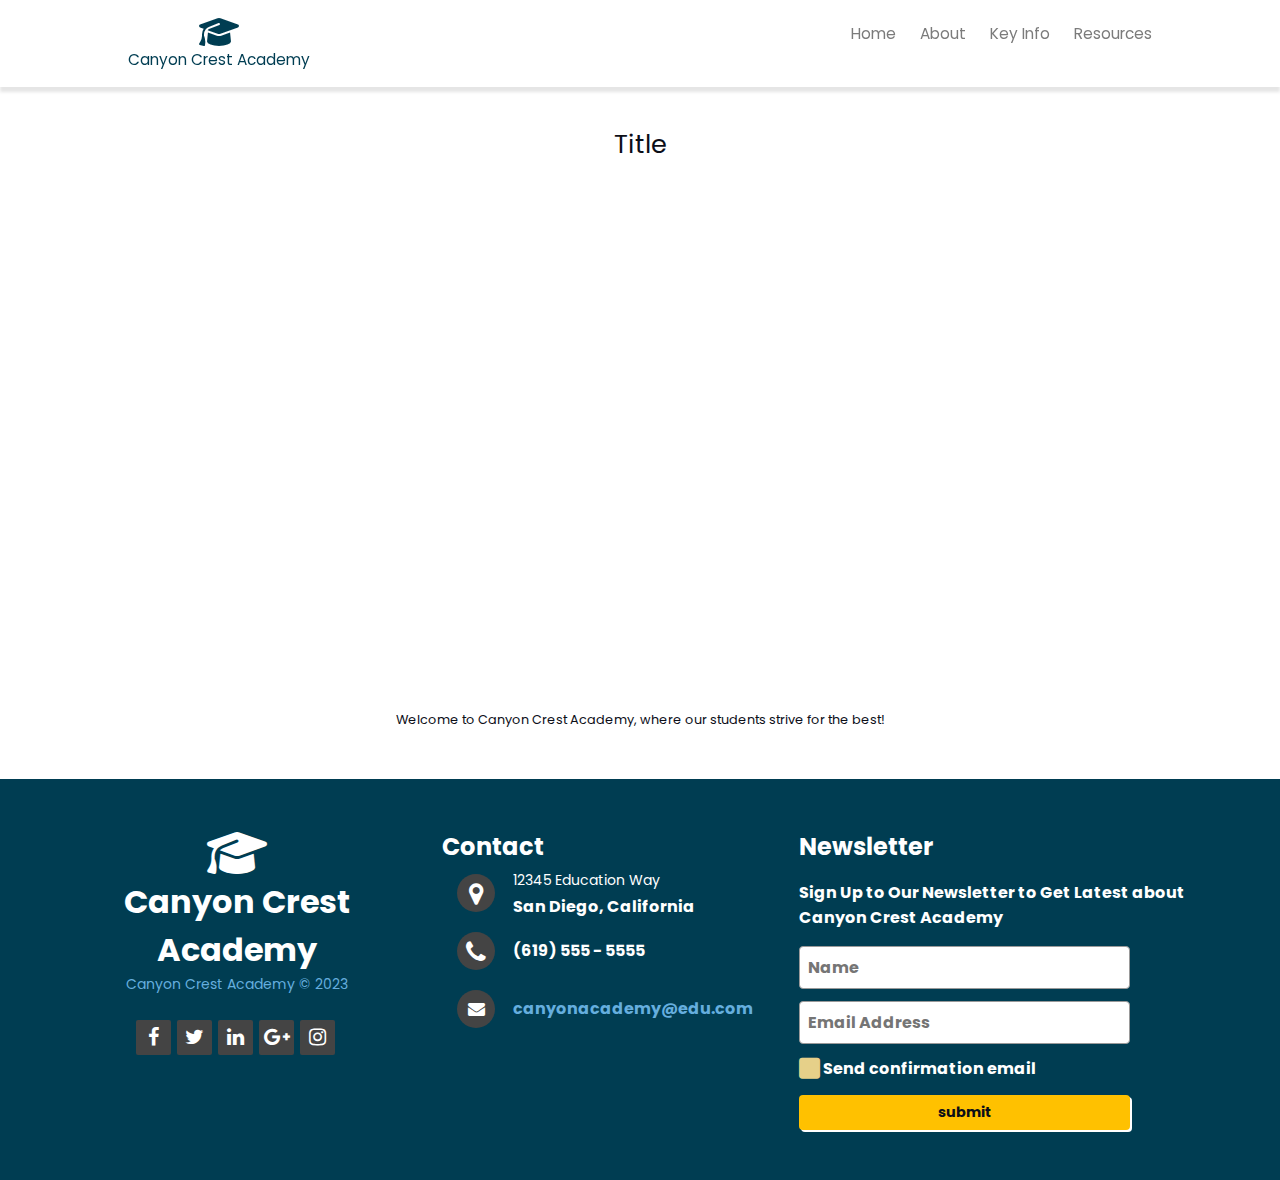
==== demo2/demo2-about.html @ 293b54a3 "Group-Four-For-Schools" ====
<!DOCTYPE html>
<html lang="en">
<head>
    <meta charset="UTF-8">
    <meta http-equiv="X-UA-Compatible" content="IE=edge">
    <meta name="viewport" content="width=device-width, initial-scale=1.0">
    <!-- Font Awesome -->
    <link rel="stylesheet" href="https://cdnjs.cloudflare.com/ajax/libs/font-awesome/6.3.0/css/all.min.css"> 
    <link href="//cdnjs.cloudflare.com/ajax/libs/font-awesome/4.7.0/css/font-awesome.min.css" rel="stylesheet">
    <title>Demo 2 - About</title>
    <!-- For Schools CSS files  -->
    <link rel="stylesheet" href="./css/for-schools-styling.css">
    <link rel="stylesheet" href="./css/for-schools.css">
    <!-- Custom CSS file -->
    <link rel="stylesheet" href="./css/demo2.css">
</head>
<body>
    <header class="header-for-schools text-center color-blue">
        <a href="demo2.html"> 
            <div>
                <i class="fa-solid fa-graduation-cap fs-3 color-blue"> </i>
                <p class="color-blue ff-poppins text-center">Canyon Crest Academy</p>
            </div>  
        </a>            

        <nav class="navigation-for-schools">
            <input type="checkbox" class="toggleMenu-for-schools">
            <div class="hamburger-for-schools"></div>

            <ul class="menu-for-schools ff-poppins">
                <li><a href="demo2.html">Home</a></li>
                <li><a href="demo2-about.html">About</a></li>
                <li><a href="#">Key Info</a></li>
                <li><a href="#">Resources</a></li>
            </ul>
        </nav>
    </header>  

    <main>
        <section class="for-schools-body-slideshow">
            <h1 class="for-schools-title-slideshow">Title</h1>
            <section class="for-schools-slideshow show">
                <img src="./images/mika-korhonen-mKi1rfSQwVY-unsplash.jpg" alt="img 01">
                <img src="./images/dom-fou-YRMWVcdyhmI-unsplash.jpg" alt="img 02">
                <img src="./images/nathan-dumlao-ewGMqs2tmJI-unsplash.jpg" alt="img 03">                                                       
            </section>
        </section>
 

        <section class="txt-container">
            <p class="text-center">Welcome to Canyon Crest Academy, where our students strive for the best!</p>
            
        </section>

    </main>

 
    
  
  
    <footer class="footer">
        <div class="footer-left col-md-4 col-sm-6 text-center">
            <div><i class="fa-solid fa-graduation-cap fs-1 color-white"> </i></div>
            
            <p class="color-white ff-poppins fs-3">Canyon Crest Academy</p>  
    
            <p class="name"> Canyon Crest Academy &copy; 2023</p>
            <div class="icons">
                <a href="#"><i class="fa fa-facebook"></i></a>
                <a href="#"><i class="fa fa-twitter"></i></a>
                <a href="#"><i class="fa fa-linkedin"></i></a>
                <a href="#"><i class="fa fa-google-plus"></i></a>
                <a href="#"><i class="fa fa-instagram"></i></a>
              </div>
        </div>
        <div class="footer-center col-md-4 col-sm-6">
            <h2 class="font-bold">Contact </h2>
          <div>
            <i class="fa fa-map-marker"></i>
            <p><span> 12345 Education Way</span> San Diego, California</p>
          </div>
          <div>
            <i class="fa fa-phone"></i>
            <p> (619) 555 - 5555</p>
          </div>
          <div>
            <i class="fa fa-envelope"></i>
            <p><a href="#">canyonacademy@edu.com</a></p>
          </div>
        </div>

        <div class="footer-right col-md-4 col-sm-6">
            <h2 class="font-bold">Newsletter</h2>
            <form action="" method="post" id="for-schools" class="for-schools-form">
            <p class="my-3 pr-5">Sign Up to Our Newsletter to Get Latest about Canyon Crest Academy</p>                        
            <!-- <label for="fullName">Name:</label> -->
            <input type="text" id="fullName" name="full_name" placeholder="Name" class="mb-2">
            <!-- <label for="email">Email:</label> -->
            <input type="email" id="email" name="email" placeholder="Email Address">
                                            
            <div class="checks mt-2">
                <input type="checkbox" id="copyEmail" name="copyEmail">
                <span></span>
                <label for="copyEmail">Send confirmation email </label>
            </div>                        
            <input type="submit" id="submit" value="submit" class="for-schools-btn-three bg-yellow color-dark">
            </form>
        </div>
    </footer>




</body>
</html>
---- demo2/css/for-schools-styling.css ----
@import url('https://fonts.googleapis.com/css2?family=Open+Sans:wght@300;400;500;600;700;800&family=Poppins:wght@100;200;300;400;500;600;700;800;900&family=Source+Sans+Pro:ital,wght@0,300;0,400;0,600;0,700;1,900&display=swap');

@import url('https://fonts.googleapis.com/css2?family=Ubuntu&display=swap');

/* --------------------------------- */
/* Custom Properties                 */
/* --------------------------------- */ 

:root {
  /* colors */ 
  --clr-white: 0 0% 100%;
  --clr-black: 0 0% 0%; 
  --clr-grey: 220 1.5% 39.4%;
  --clr-dark: 230 35% 7%;
  --clr-light: 231 77% 90%;
  --clr-gold: 46 65% 52%;
  --clr-pink: 340 100% 47%; 
  --clr-red: 0, 74%, 49%;
  --clr-orange: 23 95% 52%;
  --clr-yellow: 45.4 100% 50%;
  --clr-green: 150 52% 51%; 
  --clr-teal: 170.5 38.6% 55.3%;
  --clr-blue:  195.4, 100%, 16.1%;
  --clr-purple: 270 55% 70%;
  --clr-drk-purple: 283 96% 11%;
  --primary-clr: #b38add;

  /* font-weight */
  --fw-800: 800;
  --fw-700: 700;
  --fw-600: 600;
  --fw-500: 500;
  --fw-400: 400;
  --fw-300: 300;
  --fw-200: 200;
  --fw-100: 100;

  /* font-families */
  --ff-poppins: 'Poppins', sans-serif;
  --ff-source-sans-pro: 'Source Sans Pro', sans-serif;
    
  /* font-size upgrade*/
  --fs-01: clamp(3rem, 3.5vw, 4rem);
  --fs-02: clamp(2.5rem, 3vw, 3.5rem);
  --fs-03: clamp(2rem, 2.5vw, 3rem);
  --fs-04: clamp(1.5rem, 2vw, 2.5rem); 
  --fs-05: clamp(1rem, 1.5vw, 2rem); 
  --fs-06: clamp(.8rem, 1vw, 1.5rem);  
  
  /* spacing */
  --spacing-0: 0;
  --spacing-1: 0.5rem;
  --spacing-2: 0.75rem;
  --spacing-3: 1rem;
  --spacing-4: 1.25rem;
  --spacing-5: 1.5rem;

}


/* --------------------------------- */
/* Reset                             */
/* --------------------------------- */

/* Box sizing */
*, *::before, *::after                       {box-sizing: border-box; -webkit-box-sizing: border-box; -moz-box-sizing: border-box;}
/* Reset margins */
body, h1, h2, h3, h4, h5, p, figure, picture {margin: 0;}
/* Set up the body */
body                                         {font-family: var(--ff-poppins);font-size: var(--fs-06); color: hsl(var(--clr-dark));background-color: hsl(var(--clr-white)); overflow-x: hidden;}
/* makes images easier to work with */
img                                          {max-width: 100%; display: block;}
/* make form elements easier to work with */
input, button, textarea, select              {font: inherit;}

/*----- Accessibility ----- */
/* remove animations for people who've turned them off */
@media (prefers-reduced-motion: reduce)      {*, *::before, *::after { animation-duration: 0.01ms !important; animation-iteration-count: 1 !important;transition-duration: 0.01ms !important;scroll-behavior:auto !important; }}
/* Prevents the element that the class is attached to from being sent to the printer. */
@media print                                 {.noPrint { visibility: hidden; }}

/*----- Screen Reader Only ----- */
.sr-only {
  position: absolute;
  width: 1px;
  height: 1px;
  padding: 0;
  margin: -1px;
  overflow: hidden;
  clip: rect(0, 0, 0, 0);
  white-space: nowrap; /* added line */
  border: 0;
}


/* --------------------------------- */
/* Utility classes                   */
/* --------------------------------- */

/*----- General ----- */
.d-block                          {display: block;}
a                                 {text-decoration: none;}

/*----- Grid ----- */
.container  {
  margin: 0 auto;
  padding-left: .4rem;
  padding-right: .4rem;
  width: 100%;
}

[class^="show-"], [class*="show-"] {display: none !important;}

.row {display: -ms-flexbox;display: flex;-ms-flex-wrap: wrap;flex-wrap: wrap;margin-left: -.4rem;margin-right: -.4rem;}


[class~="col-"], .column {-ms-flex: 1;flex: 1;max-width: 100%;padding-left: .4rem;padding-right: .4rem;}
[class^="column"][class*=" col-"]    {-ms-flex: none;flex: none;}

.col-12               {width: 100%;}
.col-11               {width: 91.66666667%;}
.col-10               {width: 83.33333333%;}
.col-9                {width: 75%;}
.col-8                {width: 66.66666667%;}
.col-7                {width: 58.33333333%;}
.col-6                {width: 50%;}
.col-5                {width: 41.66666667%;}
.col-4                {width: 33.33333333%;}
.col-3                {width: 25%;}
.col-2                {width: 16.66666667%;}
.col-1                {width: 8.33333333%;}

.col-auto             {-ms-flex: 0 0 auto;flex: 0 0 auto;max-width: none;width: auto;}
.col-mx-auto          {margin-left: auto;margin-right: auto;}
.col-ml-auto          {margin-left: auto;}
.col-mr-auto          {margin-right: auto;}

@media (max-width: 1400px) {
  [class^="col-xl-"], [class*=" col-xl-"], 
  .col-xl-auto        {-ms-flex: none;flex: none;}
  .col-xl-12          {width: 100%;}
  .col-xl-11          {width: 91.66666667%;}
  .col-xl-10          {width: 83.33333333%;}
  .col-xl-9           {width: 75%;}
  .col-xl-8           {width: 66.66666667%;}
  .col-xl-7           {width: 58.33333333%;}
  .col-xl-6           {width: 50%;}
  .col-xl-5           {width: 41.66666667%;}
  .col-xl-4           {width: 33.33333333%;}
  .col-xl-3           {width: 25%;}
  .col-xl-2           {width: 16.66666667%;}
  .col-xl-1           {width: 8.33333333%;}
  .col-xl-auto        {width: auto;}
  .hide-xl            {display: none !important;}
  .show-xl            {display: block !important;}
}

@media (max-width: 1199px) {
  [class^="col-lg-"], [class*=" col-lg-"], 
  .col-lg-auto        {-ms-flex: none;flex: none;}
  .col-lg-12          {width: 100%;}
  .col-lg-11          {width: 91.66666667%;}
  .col-lg-10          {width: 83.33333333%;}
  .col-lg-9           {width: 75%;}
  .col-lg-8           {width: 66.66666667%;}
  .col-lg-7           {width: 58.33333333%;}
  .col-lg-6           {width: 50%;}
  .col-lg-5           {width: 41.66666667%;}
  .col-lg-4           {width: 33.33333333%;}
  .col-lg-3           {width: 25%;}
  .col-lg-2           {width: 16.66666667%;}
  .col-lg-1           {width: 8.33333333%;}
  .col-lg-auto        {width: auto;}
  .hide-lg            {display: none !important;}
  .show-lg            {display: block !important;}
}

@media (max-width: 991px) {
  [class^="col-md-"], [class*=" col-md-"], 
  .col-md-auto        {-ms-flex: none;flex: none;}
  .col-md-12          {width: 100%;}
  .col-md-11          {width: 91.66666667%;}
  .col-md-10          {width: 83.33333333%;}
  .col-md-9           {width: 75%;}
  .col-md-8           {width: 66.66666667%;}
  .col-md-7           {width: 58.33333333%;}
  .col-md-6           {width: 50%;}
  .col-md-5           {width: 41.66666667%;}
  .col-md-4           {width: 33.33333333%;}
  .col-md-3           {width: 25%;}
  .col-md-2           {width: 16.66666667%;}
  .col-md-1           {width: 8.33333333%;}
  .col-md-auto        {width: auto;}
  .hide-md            {display: none !important;}
  .show-md            {display: block !important;}
}

@media (max-width: 767px) {
  [class^="col-sm-"], [class*=" col-sm-"], 
  .col-sm-auto        {-ms-flex: none;flex: none;}
  .col-sm-12          {width: 100%;}
  .col-sm-11          {width: 91.66666667%;}
  .col-sm-10          {width: 83.33333333%;}
  .col-sm-9           {width: 75%;}
  .col-sm-8           {width: 66.66666667%;}
  .col-sm-7           {width: 58.33333333%;}
  .col-sm-6           {width: 50%;}
  .col-sm-5           {width: 41.66666667%;}
  .col-sm-4           {width: 33.33333333%;}
  .col-sm-3           {width: 25%;}
  .col-sm-2           {width: 16.66666667%;}
  .col-sm-1           {width: 8.33333333%;}
  .col-sm-auto        {width: auto;}
  .hide-sm            {display: none !important;}
  .show-sm            {display: block !important;}
}

@media (max-width: 575px) {
  [class^="col-xs-"], [class*="col-xs-"], 
  .col-xs-auto        {-ms-flex: none;flex: none;}
  .col-xs-12          {width: 100%;}
  .col-xs-11          {width: 91.66666667%;}
  .col-xs-10          {width: 83.33333333%;}
  .col-xs-9           {width: 75%;}
  .col-xs-8           {width: 66.66666667%;}
  .col-xs-7           {width: 58.33333333%;}
  .col-xs-6           {width: 50%;}
  .col-xs-5           {width: 41.66666667%;}
  .col-xs-4           {width: 33.33333333%;}
  .col-xs-3           {width: 25%;}
  .col-xs-2           {width: 16.66666667%;}
  .col-xs-1           {width: 8.33333333%; }
  .col-xs-auto        {width: auto;}
  .hide-xs            {display: none !important;}
  .show-xs            {display: block !important;}
}

/*----- Background Colors ----- */
.bg-dark              {background-color: hsl(var(--clr-dark));}
.bg-accent            {background-color: hsl(var(--clr-light));}
.bg-black             {background-color: hsl(var(--clr-black));}
.bg-white             {background-color: hsl(var(--clr-white));}
.bg-grey              {background-color: hsl(var(--clr-grey));}
.bg-gold              {background-color: hsl(var(--clr-gold));}
.bg-pink              {background-color: hsl(var(--clr-pink));}
.bg-red               {background-color: hsl(var(--clr-red));}
.bg-orange            {background-color: hsl(var(--clr-orange));}
.bg-yellow            {background-color: hsl(var(--clr-yellow));}
.bg-green             {background-color: hsl(var(--clr-green));}
.bg-teal              {background-color: hsl(var(--clr-teal));}
.bg-blue              {background-color: hsl(var(--clr-blue));}
.bg-purple            {background-color: hsl(var(--clr-purple));}

/*----- Colors ----- */
.color-dark           {color: hsl(var(--clr-dark));}
.color-accent         {color: hsl(var(--clr-light));}
.color-black          {color: hsl(var(--clr-black));}
.color-white          {color: hsl(var(--clr-white));}
.color-grey           {color: hsl(var(--clr-grey));} 
.color-gold           {color: hsl(var(--clr-gold));}
.color-pink           {color: hsl(var(--clr-pink));}
.color-red            {color: hsl(var(--clr-red));}
.color-orange         {color: hsl(var(--clr-orange));}
.color-yellow         {color: hsl(var(--clr-yellow));}     
.color-green          {color: hsl(var(--clr-green));}   
.color-teal           {color: hsl(var(--clr-teal));}
.color-blue           {color: hsl(var(--clr-blue));}
.color-purple         {color: hsl(var(--clr-purple));}

/*----- Typography ----- */
h1, h2, h3, h4, h5, h6 {margin: 0;  font-weight: 400;}

.ff-poppins           {font-family: var(--ff-poppins);}
.ff-source-sans-pro   {font-family: var(--ff-source-sans-pro);}

.letter-spacing-1     {letter-spacing: 4.75px;}
.letter-spacing-2     {letter-spacing: 2.7px;}
.letter-spacing-3     {letter-spacing: 2.35px;}

/*----- Text Helper Classes ----- */
.text-right           {text-align: right;}
.text-center          {text-align: center;}
.text-left            {text-align: left;}
.text-uppercase       {text-transform: uppercase;}
.text-lowercase       {text-transform: lowercase;}
.text-capitalize      {text-transform: capitalize;}
.text-justify         {text-align: justify;}
.text-center          {text-align: center;}
.text-left            {text-align: left;}
.text-right           {text-align: right;}

/*----- Font Weight ----- */
.fs-1                 {font-size: var(--fs-01);}
.fs-2                 {font-size: var(--fs-02);}
.fs-3                 {font-size: var(--fs-03);}
.fs-4                 {font-size: var(--fs-04);}
.fs-5                 {font-size: var(--fs-05);}
.fs-6                 {font-size: var(--fs-06);}

/*----- Font Weight ----- */
.font-thin            {font-weight: var(--fw-100);}
.font-lighter         {font-weight: var(--fw-200);}
.font-light           {font-weight: var(--fw-300);}
.font-normal          {font-weight: var(--fw-400);}
.font-medium          {font-weight: var(--fw-500);}
.font-semibold        {font-weight: var(--fw-600);}
.font-bold            {font-weight: var(--fw-700);}
.font-extrabold       {font-weight: var(--fw-800);}

/* Styling HTML elements */
.text-bold            {font-weight: bold;}
.text-emphasized      {font-style: italic;}
.text-underlined      {text-decoration: underline;}
.address              {letter-spacing: .5px;}

/*----- Blockquote ----- */
blockquote                    {border-left: .1rem solid #dadee4;margin-left: 0;padding: .4rem .8rem;}
blockquote p:last-child       {margin-bottom: 0;}

/*----- Lists ----- */
ul.unordered-list             {list-style: circle inside; }
ol.ordered-list               {list-style: decimal inside;}
ol, ul                        {padding-left: 0;margin-top: 0;}
ul ul, ul ol, ol ol, ol ul    {margin: 1.5rem 0 1.5rem 3rem;font-size: 85%;}
li                            {margin-bottom: .25rem; }


/*----- Tables ----- */
.table                                          {border-collapse: collapse;margin-top: 10px;}
th, td                                          {padding: 8px 10px; text-align: left;border-bottom: 1px solid #E1E1E1; }
th:first-child, td:first-child                  {padding-left: 0;}
th:last-child, td:last-child                    {padding-right: 0;}

/* striped table  */
.table tbody tr.active,
.table-striped tbody tr.active, 
.table.table-hover tbody tr:hover               {background: #eef0f3;}
.table-striped tbody tr:nth-of-type(odd)        {background: #f7f8f9;}

/* border table  */
.table.table-bordered thead tbody               {border-collapse: collapse;}
.table-bordered td, .table-bordered th          {border: 1px solid #ddd; padding:8px} 

/* responsive table  */
.table-container                                {display: block;overflow-x: auto;white-space: nowrap; }
.table.table-responsive                         {padding-bottom: .75rem;}
.table.table-responsive                         {padding-bottom: .75rem;white-space: nowrap;}

/*----- Buttons ----- */



/*----- Forms ----- */



/*----- Responsive Images ----- */
.responsive-img                          {width: 100%;height: auto;}

/*----- Helper Classes ----- */
.float-left           {float: left !important;; }
.float-right          {float: right !important; }
.clearfix             {overflow: auto;}
.clearfix::after       {content: "";clear:both;display:block;height:0;line-height:0;visibility:hidden;}
.full-width           {width: 100%;box-sizing: border-box; }

/* Margins 4px 5px 10px 15px 20px */
.m-0   {margin: var(--spacing-0) !important;}
.m-1   {margin: var(--spacing-1) !important;}
.m-2   {margin: var(--spacing-2) !important;}
.m-3   {margin: var(--spacing-3) !important;}
.m-4   {margin: var(--spacing-4) !important;}
.m-5   {margin: var(--spacing-5) !important;}

.mt-0  {margin-top: var(--spacing-0) !important;}
.mt-1  {margin-top: var(--spacing-1) !important;}
.mt-2  {margin-top: var(--spacing-2) !important;}
.mt-3  {margin-top: var(--spacing-3) !important;}
.mt-4  {margin-top: var(--spacing-4) !important;}
.mt-5  {margin-top: var(--spacing-5) !important;}

.mb-0  {margin-bottom: var(--spacing-0) !important;}
.mb-1  {margin-bottom: var(--spacing-1) !important;}
.mb-2  {margin-bottom: var(--spacing-2) !important;}
.mb-3  {margin-bottom: var(--spacing-3) !important;}
.mb-4  {margin-bottom: var(--spacing-4) !important;}
.mb-5  {margin-bottom: var(--spacing-5) !important;}

.ml-0  {margin-left: var(--spacing-0) !important;}
.ml-1  {margin-left: var(--spacing-1) !important;}
.ml-2  {margin-left: var(--spacing-2) !important;}
.ml-3  {margin-left: var(--spacing-3) !important;}
.ml-4  {margin-left: var(--spacing-4) !important;}
.ml-5  {margin-left: var(--spacing-5) !important;}

.mr-0  {margin-right: var(--spacing-0) !important;}
.mr-1  {margin-right: var(--spacing-1) !important;}
.mr-2  {margin-right: var(--spacing-2) !important;}
.mr-3  {margin-right: var(--spacing-3) !important;}
.mr-4  {margin-right: var(--spacing-4) !important;}
.mr-5  {margin-right: var(--spacing-5) !important;}

.mx-0  {margin-left: var(--spacing-0) !important;margin-right: var(--spacing-0) !important;}
.mx-1  {margin-left: var(--spacing-1) !important;margin-right: var(--spacing-1) !important;}
.mx-2  {margin-left: var(--spacing-2) !important;margin-right: var(--spacing-2) !important;}
.mx-3  {margin-left: var(--spacing-3) !important;margin-right: var(--spacing-3) !important;}
.mx-4  {margin-left: var(--spacing-4) !important;margin-right: var(--spacing-4) !important;}
.mx-5  {margin-left: var(--spacing-5) !important;margin-right: var(--spacing-5) !important;}

.my-0  {margin-bottom: var(--spacing-0) !important;margin-top: var(--spacing-0) !important;}
.my-1  {margin-bottom: var(--spacing-1) !important;margin-top: var(--spacing-1) !important;}
.my-2  {margin-bottom: var(--spacing-2) !important;margin-top: var(--spacing-2) !important;}
.my-3  {margin-bottom: var(--spacing-3) !important;margin-top: var(--spacing-3) !important;}
.my-4  {margin-bottom: var(--spacing-4) !important;margin-top: var(--spacing-4) !important;}
.my-5  {margin-bottom: var(--spacing-5) !important;margin-top: var(--spacing-5) !important;}

/* Padding 4px 5px 10px 15px 20px */
.p-0   {padding: var(--spacing-0) !important;}
.p-1   {padding: var(--spacing-1) !important;}
.p-2   {padding: var(--spacing-2) !important;}
.p-3   {padding: var(--spacing-3) !important;}
.p-4   {padding: var(--spacing-4) !important;}
.p-5   {padding: var(--spacing-5) !important;}

.pt-0  {padding-top: var(--spacing-0) !important;}
.pt-1  {padding-top: var(--spacing-1) !important;}
.pt-2  {padding-top: var(--spacing-2) !important;}
.pt-3  {padding-top: var(--spacing-3) !important;}
.pt-4  {padding-top: var(--spacing-4) !important;}
.pt-5  {padding-top: var(--spacing-5) !important;}

.pb-0  {padding-bottom: var(--spacing-0) !important;}
.pb-1  {padding-bottom: var(--spacing-1) !important;}
.pb-2  {padding-bottom: var(--spacing-2) !important;}
.pb-3  {padding-bottom: var(--spacing-3) !important;}
.pb-4  {padding-bottom: var(--spacing-4) !important;}
.pb-5  {padding-bottom: var(--spacing-5) !important;}

.pl-0  {padding-left: var(--spacing-0) !important;}
.pl-1  {padding-left: var(--spacing-1) !important;}
.pl-2  {padding-left: var(--spacing-2) !important;}
.pl-3  {padding-left: var(--spacing-3) !important;}
.pl-4  {padding-left: var(--spacing-4) !important;}
.pl-5  {padding-left: var(--spacing-5) !important;}

.pr-0  {padding-right: var(--spacing-0) !important;}
.pr-1  {padding-right: var(--spacing-1) !important;}
.pr-2  {padding-right: var(--spacing-2) !important;}
.pr-3  {padding-right: var(--spacing-3) !important;}
.pr-4  {padding-right: var(--spacing-4) !important;}
.pr-5  {padding-right: var(--spacing-5) !important;}

.py-0  {padding-bottom: var(--spacing-0) !important;padding-top: var(--spacing-0) !important;}
.py-1  {padding-bottom: var(--spacing-1) !important;padding-top: var(--spacing-1) !important;}
.py-2  {padding-bottom: var(--spacing-2) !important;padding-top: var(--spacing-2) !important;}
.py-3  {padding-bottom: var(--spacing-3) !important;padding-top: var(--spacing-3) !important;}
.py-4  {padding-bottom: var(--spacing-4) !important;padding-top: var(--spacing-4) !important;}
.py-5  {padding-bottom: var(--spacing-5) !important;padding-top: var(--spacing-5) !important;}

.px-0  {padding-left: var(--spacing-0) !important;padding-right: var(--spacing-0) !important;}
.px-1  {padding-left: var(--spacing-1) !important;padding-right: var(--spacing-1) !important;}
.px-2  {padding-left: var(--spacing-2) !important;padding-right: var(--spacing-2) !important;}
.px-3  {padding-left: var(--spacing-3) !important;padding-right: var(--spacing-3) !important;}
.px-4  {padding-left: var(--spacing-4) !important;padding-right: var(--spacing-4) !important;}
.px-5  {padding-left: var(--spacing-5) !important;padding-right: var(--spacing-5) !important;}




/* --------------------------------- */
/* Components                        */
/* --------------------------------- */

/*-----  Modal Pop-Up CSS Component ----- */
.modal-content       {position: fixed;top: 0;right: 0;bottom: 0;left: 0;background: rgba(0, 0, 0, 0.5);color: var(--clr-dark);z-index: 99999;opacity:0; -webkit-transition: opacity 100ms ease-in; -moz-transition: opacity 100ms ease-in; transition: opacity 100ms ease-in;pointer-events: none;}
.modal-content:target{ opacity: 1; pointer-events: auto;}
.modal-content > div {max-width: 800px;width: 90%;position: relative;margin: 10% auto;padding: 20px;border-radius: 3px;background: #fff;}
.modal-content > p    {line-height: 1.1;}
.modal-close        {background:  #3e424b;color: #fff;line-height: 25px;position: absolute;right: -12px;text-align: center;top: -10px;padding-top: 5px;width: 34px;height: 34px;text-decoration: none;font-weight: bold;border-radius: 50%;-moz-border-radius: 50%;-webkit-border-radius: 50%;box-shadow: 1px 1px 3px #000;-moz-box-shadow: 1px 1px 3px #000;-webkit-box-shadow: 1px 1px 3px #000;}
.modal-close:hover   {background: #a9a9a9;}


/*----- Calendar JavaScript Component ----- */

/* a custom scroll bar */
::-webkit-scrollbar { width: 5px;}
::-webkit-scrollbar-track {background: #f5f5f5;border-radius: 50px;}
::-webkit-scrollbar-thumb {background: var(--primary-clr);border-radius: 50px;}

.calendar-wrapper {
  position: relative;
  min-height: 100vh;
  display: flex;
  align-items: center;
  justify-content: center;
  padding-bottom: 30px;
  background-color: #e2e1dc;
}

.calendar-container {
  position: relative;
  width: 1200px;
  min-height: 850px;
  margin: 0 auto;
  padding: 5px;
  color: #fff;
  display: flex;
  border-radius: 10px;
  background-color: #373c4f;
}

.left{
  width: 60%;
  padding: 20px;
}

.calendar {
  position: relative;
  width: 100%;
  height: 100%;
  display:flex;
  flex-direction: column;
  flex-wrap: wrap;
  justify-content: space-between;
  color: #878895;
  border-radius: 5px;
  background-color: #fff;
}

.calendar::before,
.calendar::after {
  content: "";
  position:absolute;
  top: 50%;
  left: 100%;
  width: 12px;
  height: 97%;
  border-radius: 0 5px 5px 0;
  background-color: #d3d5d6d7;
  transform: translateY(-50%)
}

.calendar::before {
    height: 94%;
    left: calc(100% + 12px);
    background-color: rgb(153,153,153);
}

.calendar .month {
    width: 100%;
    height: 150px;
    display: flex;
    align-items: center;
    justify-content: space-between;
    padding: 0 50px;
    font-size: 2rem;
    font-weight: 500;
    text-transform: capitalize;
}

.calendar .month .prev, 
.calendar .month .next {
    cursor: pointer;
}

.calendar .month .prev:hover, 
.calendar .month .next:hover {
    color: var(--primary-clr);
}
.calendar .weekdays {
    width: 100%;
    height: 100px;
    display: flex;
    align-items: center;
    justify-content: space-between;
    padding: 0 20px;
    font-size: 1rem;
    font-weight: 500;
    text-transform: capitalize;
}

.weekdays div {
    width: 14.28%;
    height: 100px;
    display: flex;
    align-items: center;
    justify-content: center;
}

.calendar .days {
    width: 100%;
    display: flex;
    flex-wrap: wrap;
    justify-content: space-between;
    padding: 0 20px;
    font-size: 1rem;
    font-weight: 500;
    margin-bottom:20px;
}

.calendar .days .day {
    width: 14.28%;
    height: 90px;
    display: flex;
    align-items: center;
    justify-content: center;
    cursor: pointer;
    color: var(--primary-clr);
    border: 1px solid #f5f5f5;
}

.calendar .days .day:nth-child(7n + 1) {
  border-left: 2px solid #f5f5f5;}
.calendar .days .day:nth-child(7n) {
  border-right: 2px solid #f5f5f5;}
.calendar .days .day:nth-child(-n + 7) {
  border-top: 2px solid #f5f5f5;}
.calendar .days .day:nth-child(n + 29) {
  border-bottom: 2px solid #f5f5f5;}

.calendar .days .day:not(.prev-date, .next-date):hover {
color: #fff;background-color: var(--primary-clr);}
.calendar .days .prev-date,
.calendar .days .next-date {
  color: #b3b3b3;
}
.calendar .days .active {
    position: relative;
    font-size: 2rem;
    color: #fff;
    background-color: var(--primary-clr);
  }
  .calendar .days .active::before {
    content: "";
    position: absolute;
    top: 0;
    left: 0;
    width: 100%;
    height: 100%;
    box-shadow: 0 0 10px 2px var(--primary-clr);
  }
.calendar .days .today {font-size: 2rem;}
.calendar .days .event {position: relative;}
.calendar .days .event::after {
  content: "";
  position: absolute;
  bottom: 10%;
  left: 50%;
  width: 75%;
  height: 6px;
  border-radius: 30px;
  transform: translateX(-50%);
  background-color: var(--primary-clr);
}

.calendar .days .day:hover.event::after {background-color: #fff;}
.calendar .days .active.event::after {background-color: #fff;bottom: 20%;}
.calendar .days .active.event {padding-bottom: 10px;}

.calendar .goto-today {
  width: 100%;
  height: 50px;
  display: flex;
  align-items: center;
  justify-content: space-between;
  gap: 5px;
  padding: 0 20px;
  margin-bottom: 20px;
  color: var(--primary-clr);
}

.calendar .goto-today .goto {
  display: flex;
  align-items: center;
  border-radius: 5px;
  overflow: hidden;
  border: 1px solid var(--primary-clr);
}

.calendar .goto-today .goto input {
  width: 100%;
  height: 30px;
  outline: none;
  border: none;
  border-radius: 5px;
  padding: 0 20px;
  color: var(--primary-clr);
  border-radius: 5px;
}

.calendar .goto-today button {
  padding: 5px 10px;
  border: 2px solid var(--primary-clr);
  border-radius: 5px;
  background-color: transparent;
  cursor: pointer;
  color: var(--primary-clr);
}
.calendar .goto-today button:hover {color: #fff;background-color: var(--primary-clr);}
.calendar .goto-today .goto button {border: none;border-left: 2px solid var(--primary-clr);border-radius: 0;}
.calendar-container.right {
  position: relative;
  width: 40%;
  min-height: 100%;
  padding: 20px 0;}
  
.right .today-date {
  width: 100%;
  height: 50px;
  display: flex;
  flex-direction: column;
  flex-wrap: wrap;
  gap: 10px;
  align-items: center;
  justify-content: space-between;
  padding: 0 40px;
  padding-left: 70px;
  margin-top: 50px;
  margin-bottom: 20px;
  text-transform: capitalize;
}
.right .today-date .event-day,
.right .today-date .event-date {
  font-size: 2rem;
  font-weight: 500;
}

.events {
  width: 100%;
  height: 100%;
  max-height: 600px;
  overflow-x: hidden;
  overflow-y: auto;
  display: flex;
  flex-direction: column;
  padding-left: 4px;
}
.events .event {
  position: relative;
  width: 95%;
  min-height: 70px;
  display: flex;
  justify-content: center;
  flex-direction: column;
  gap: 5px;
  padding: 0 20px;
  padding-left: 50px;
  color: #fff;
  background: linear-gradient(90deg, #3f4458, transparent);
  cursor: pointer;
}

/*for even events*/
.events .event:nth-child(even) {
  background: transparent;
}

.events .event:hover {
  background: linear-gradient(90deg, var(--primary-clr), transparent);
}

.events .event .title {
  display: flex;
  align-items: center;
  pointer-events: none;
}

.events .event .title .event-title {
  font-size: 1rem;
  font-weight: 400;
  margin-left: 20px;
}

.events .event i {
  color: var(--primary-clr);
  font-size: 0.5rem;
}

.events .event:hover i {
  color: #fff; 
}
.events .event .event-time {
  font-size: 0.8rem;
  font-weight: 400;
  color: #878895;
  margin-left: 15px;
  pointer-events: none;
}
.events .event:hover .event-time {
  color: #fff;
}

/* add tick in event after event name */
.events .event::after {
  content: "✓";
  position: absolute;
  top: 50%;
  right: 0;
  font-size: 3rem;
  line-height: 1;
  display: none;
  align-items: center;
  justify-content: center;
  opacity: 0.3;
  color: var(--primary-clr);
  transform: translateY(-50%);
}
.events .event:hover::after {
  display: flex;
}
.add-event {
  position: absolute;
  bottom: 40px;
  right: 40px;
  height: 40px;
  display: flex;
  align-items: center;
  justify-content: center;
  font-size: 1rem;
  color: #fff;
  border: 2px solid #fff;
  border-radius: 5px;
  padding: 0 10px;
  background-color: transparent;
  cursor: pointer;
}
.add-event:hover {
  opacity: 1;
  color: var(--primary-clr);
  border: 2px solid var(--primary-clr);
}
.add-event i {
  pointer-events: none;
}
.events .no-event {
  width: 100%;
  height: 100%;
  display: flex;
  align-items: center;
  justify-content: center;
  font-size: 1.5rem;
  font-weight: 500;
  color: #878787;
}
.add-event-wrapper {
  position: absolute;
  bottom: 100px;
  left: 50%;
  width: 90%;
  max-height: 0;
  overflow: hidden;
  border-radius: 5px;
  background-color: #fff;
  transform: translateX(-50%);
  transition: max-height 0.5s ease;
}
.add-event-wrapper.active {
  max-height: 300px;
}
.add-event-header {
  width: 100%;
  height: 50px;
  display: flex;
  align-items: center;
  justify-content: space-between;
  padding: 0 20px;
  color: #373c4f;
  border-bottom: 1px solid #f5f5f5;
}
.add-event-header .close {
  font-size: 1.5rem;
  cursor: pointer;
}
.add-event-header .close:hover {
  color: var(--primary-clr);
}

.add-event-header .title {
  font-size: 1rem;
  font-weight: 500;
}
.add-event-body {
  width: 100%;
  height: 100%;
  display: flex;
  flex-direction: column;
  gap: 5px;
  padding: 20px;
}
.add-event-body .add-event-input {
  width: 100%;
  height: 40px;
  display: flex;
  align-items: center;
  justify-content: space-between;
  gap: 10px;
}
.add-event-body .add-event-input input {
  width: 100%;
  height: 100%;
  outline: none;
  border: none;
  border-bottom: 1px solid #f5f5f5;
  padding: 0 10px;
  font-size: 1rem;
  font-weight: 400;
  color: #373c4f;
}
.add-event-body .add-event-input input::placeholder {
  color: #a5a5a5;
}
.add-event-body .add-event-input input:focus {
  border-bottom: 1px solid var(--primary-clr);
}
.add-event-body .add-event-input input:focus::placeholder {
  color: var(--primary-clr);
}
.add-event-footer {
  display: flex;
  align-items: center;
  justify-content: center;
  padding: 20px;
}
.add-event-footer .add-event-btn {
  height: 40px;
  font-size: 1rem;
  font-weight: 500;
  outline: none;
  border: none;
  color: #fff;
  background-color: var(--primary-clr);
  border-radius: 5px;
  cursor: pointer;
  padding: 5px 10px;
  border: 1px solid var(--primary-clr);
}
.add-event-footer .add-event-btn:hover {
  background-color: transparent;
  color: var(--primary-clr);
}
 /*Media Queries */

 @media (max-width : 1000px) {
  .calendar-wrapper {
      align-items: flex-start;
      justify-content: flex-start;
  }
  .calendar-container {
    min-height: 100vh;
    flex-direction: column;
    border-radius: 0;
  }
  .calendar-container .left {
    width: 100%;
    height: 100%;
    padding: 20px 0;
  }
  .calendar-container.right {
    width: 100%;
    height: 100%;
    padding: 20px 0;
  }
  .calendar::before,
  .calendar::after {
    top: 100%;
    left: 50%;
    width: 97%;
    height: 12px;
    border-radius: 0 0 5px 5px;
    transform: translateX(-50%);
  }
  .calendar::before{
    width: 94%;
    top: calc(100% + 12px)

  }
  .events {
    padding-bottom: 340px;
  }

  .add-event-wrapper {
    bottom: 100px;
  }
}
@media screen and (max-width: 500px) {
  .calendar .month {
    height: 75px;
  }
  .calendar .weekdays {
    height: 40px;
    font-size: 0.8rem;
  }
  .calendar .days .day.active,
  .calendar .days .day.today {
    font-size: 1rem;
  }
  .right .today-date {
    padding: 20px;
  }
}





/* --------------------------------- */
/* Media Queries                     */
/* --------------------------------- */

/*----- Extra-Small devices (portrait phones, less than 576px) ----- */
@media (max-width: 575px) {  }

/*----- Small devices (landscape phones, 576px up to 767px) ----- */
@media (max-width: 767px) {  }

/*----- Medium devices (tablets, 769px up to 991 px) ----- */ 
@media (max-width: 991px) {  }

/*----- Large devices (desktops, 992px to up 1199px) ----- */
@media (max-width: 1199px) {  }

/*----- X-Large devices (large desktops, 1200px up to 1400px) ----- */ 
@media (max-width: 1400px) {  }



/* Custom Styling  */

.styling p            {margin: 10px 6px 0 0;}
.bg-colors div        {margin: 7.5px 0; padding: 4px 0; border-radius: 4px; color:#000;} 
.bg-colors div p      {margin-left: 10px; font-weight: bold;}
.bg-colors >.bg-white {border: .25px solid #000;}
.colors p             {margin: 7.5px; font-weight: bold;} 
.utility-code         {font-family: 'Ubuntu', sans-serif; font-weight: bold; }
.sample p             {margin: 5px 0}
.display-box          {margin-top: 15px; padding: 4px; border-radius: 4px; place-items: center; border: 1px solid  hsl(186, 83%, 45%);}
.display-box p        {overflow-x: auto}
.display-list         {margin: 5px 0 5px 8px;}


.ff-poppins h3, .ff-source-sans-pro h3      {text-decoration: none; margin-top: 0;  border-bottom: none;color:none;}
---- demo2/css/for-schools.css ----
/* https://github.com/fernandaib/For-school-files
   v1.0 | 202306007
   License: none (public domain)
*/

/* ------------------------------------------STYLING = FORMS------------------------------------------*/

#for-schools fieldset{
  margin: 2em;
  padding: 1em 2em;  
  border-radius: 6px;   
  max-width: 500px;
  font-size: .8em;
}

#for-schools legend{
  font-size: 2em;
  padding: 0 .25em;  
  position: relative;
  top: -20px;
  left: -4px;
}

#for-schools label{
  display: block;
  margin-top: 1em;
}

#for-schools .checks label, #for-schools .radioBtns label{
  margin-top: 0;
}

#for-schools input, #for-schools textarea{
  padding: 0.5em;
  border: solid 1px #999;
  border-radius: 4px;
}

#for-schools textarea {
  min-width: 8em;
  min-width: 100%;
}

#for-schools input[type="email"], #for-schools input[type="text"]{
  width: 15em;
}

#for-schools .radioBtns p{
  margin-top: 1em;
}

#for-schools input[type = "checkbox"] + label {
  display: inline-block;
  margin-top: 0;
}

#for-schools input[type="submit"]{
  padding: 0.5em 1em;  
  border: none;
  font-size: 0.9em;
  margin-top: 1em;
  box-shadow: 2px 2px 0 #FFF;
}

input:focus, textarea:focus{
  outline: solid 1px #e6d089;
  border: solid 1px #e6d089;
  box-shadow: 0 0 3px #e6d089;
}

#for-schools .checks label{
  display: inline-block;  
}

.checks span::before{
  display: inline-block;
  font-family: "Font Awesome 6 Free";
  font-size: 1.5em;
  content: "\f0c8";
  color: #e6d089;
  vertical-align: middle;
  margin-top: -3px;
}

input[type="checkbox"]{
  position: absolute;
  width: 20px;
  height: 20px;
  margin-top: 1px;
  margin-left: -1px;
  opacity: 0;
}

input[type="checkbox"]:checked ~ span:before {
  content: "\f14a";
}

#for-schools .radioBtns label{
  display: inline-block;
  margin-right: .5em;
  padding-top: 0.75em;
}

.radioBtns span::before{
  display: inline-block;
  font-family: "Font Awesome 6 Free";
  font-size: 1em;
  content: "\f111";
  color: #e6d089;
  vertical-align: middle;
  margin-top: -3px;
}

input[type="radio"]{
  position: absolute;
  width: 20px;
  height: 20px;
  margin-top: -1px;
  margin-left: 2px;
  opacity: 0;
}

input[type="radio"]:checked ~ span:before {
  content: "\f192";
}


/* ------------------------------------------STYLING = BUTTONS------------------------------------------*/

.for-schools-btn-one{
  border: none;
  padding: .25em 1em;
  border-radius: 1em;
  cursor: pointer;
}

.for-schools-btn-two{
  border: none;
  padding: .25em 1em;
  box-shadow: 5px 5px 3px rgba(123, 123, 123, .5);
  cursor: pointer;  
}

.for-schools-btn-three{
  border: none;
  padding: .25em 1em;
  box-shadow: 4px 4px 0 hsl(231 77% 50%);
  cursor: pointer;
}

.for-schools-btn-four{
  border: solid 2px hsl(46 65% 32%);  
  padding: .25em 1em;
  border-radius: .25em;
  cursor: pointer;
}

.for-schools-btn-five{
  border: none;
  padding: .25em 1em;
  border-radius: 1em 0 1em;
  cursor: pointer;
}

.for-schools-btn-six{
  border: solid 3px hsl(231 77% 30%);  
  padding: 1em;
  border-radius: 50%;
  width: 2em;
  height: 2em;
  

  display: flex;
  align-items: center;
  justify-content: center;
  cursor: pointer;
}




/* ------------------------------------------COMPONENTS = NAV BAR------------------------------------------*/
.header-for-schools {
  font-family:sans-serif;
  font-size: clamp(1em, 3vw, 1.2em);
  position: sticky;
  top: 0;
  left: 0;
  width: 100%;

  display: flex;
  justify-content: space-between;
  align-items: center;

  background-color: #FFF;
  padding: 1rem 10%;
  box-shadow: 0 5px 3px rgba(123, 123, 123, .2);
  transition: 0.3s;       
}

.mainLogo-for-schools{    
  width: 25%;
  height: auto;
}

.mainLogo-for-schools a{    
  display: block;
}

.navigation-for-schools{
  display: flex;
  justify-content: space-between;
  align-items: center;
}

.menu-for-schools{
  display: flex;
  justify-content: space-between;
  flex-direction: row;
  align-items: center;
  z-index: 4;
  transition: 0.5s;
}

.menu-for-schools li{
    list-style-type: none;
    text-decoration: none;
    color: #7b7b7b;  
    display: block;
    padding-left: 1.5rem;          
}

.menu-for-schools li a{
    color: #7b7b7b;  
    text-decoration: none;
    transition: 0.3s;

}

.menu-for-schools li a:hover{
    background-color: rgba(123, 123, 123, .5);
    color: #FFF;
    padding: .25em .5em;
  
}

.hamburger-for-schools{    
    position: relative;
    width: 30px;
    height: 4px;
    background: #7b7b7b;
    border-radius: 10px;
    cursor: pointer;
    z-index: 5;
    transition: .3s; 
}

.hamburger-for-schools:before,
.hamburger-for-schools:after{
    content: "";
    position: absolute;
    height: 4px;
    right: 0;
    background: #7b7b7b;
    border-radius: 10px;
    width: 30px;
    transition: .3s; 
}

.hamburger-for-schools:before{
 top: -10px;
}
.hamburger-for-schools:after{
 top: 10px;
}

.toggleMenu-for-schools{
 position: absolute;
 width: 30px;
 height: 100%;
 z-index: 6;
 cursor: pointer;
 opacity: 0;
}

.hamburger-for-schools, .toggleMenu-for-schools{
 display: none;
}

.navigation-for-schools input:checked~.hamburger-for-schools{
 background: transparent;
}

.navigation-for-schools input:checked~.hamburger-for-schools:before{
 top: 0;
 transform: rotate(-45deg);
 width: 30px;
}

.navigation-for-schools input:checked~.hamburger-for-schools::after{
 top: 0;
 transform: rotate(45deg);
 width: 30px;
}

.navigation-for-schools input:checked~.menu-for-schools{
    right: 0;
    box-shadow: -10px 0 40px rgba(123, 123, 123, .2);
    
}

/*------------------------------------------COMPONENTS = JUMBOTRON NO BG PHOTO------------------------------------------*/
.jumbotron-for-schools{
  height: 100vh;
  display: flex;
  align-items: center;
  justify-content: center;
  background: #e9e9e9;
  color: #7b7b7b;
}

.jumbotron-for-schools .jumbotron-inner-for-schools{
  width: 70%;
}

.jumbotron-for-schools .jumbotron-inner-for-schools h2{
  font-size: clamp(1rem, 7vw, 6rem);
  font-weight: 700;
  margin-bottom: 1em;
}

.jumbotron-for-schools .jumbotron-inner-for-schools p{
  font-size: 17px;
  font-weight: 500;
  margin-bottom: 1em;
}

.jumbotron-btn-for-schools{
  display: flex;
  justify-content: center;
  gap: 2em;
}

.jumbotron-btn-for-schools .btn-one-for-schools{  
  background-color: #FFF;
  border: solid 2px #7b7b7b;
  border-radius: .5em;
  font-size: clamp(1rem, 2vw, 1.5rem);
  padding: .25em 1em;  
  cursor: pointer;
}

.jumbotron-btn-for-schools .btn-two-for-schools{
  background-color: #e3e3e3;
  border: solid 2px #FFF;
  border-radius: .5em;
  font-size: clamp(1rem, 2vw, 1.5rem);
  padding: .5em 1em;  
  cursor: pointer;
}

/*------------------------------------------COMPONENTS = JUMBOTRON WITH BG PHOTO------------------------------------------*/

.jumbotron-bg-for-schools{
  height: 100vh;
  display: flex;
  align-items: center;
  justify-content: center;
  background-image: url('../image/jumbotronImg.jpg'); 
  background-repeat: no-repeat;  
  background-position: center; 
  background-size: cover;
}

.jumbotron-bg-for-schools .jumbotron-bg-inner-for-schools{
  width: 70%;
  
}

.jumbotron-bg-for-schools .jumbotron-bg-inner-for-schools h2{
  font-size: clamp(1rem, 7vw, 6rem);
  font-weight: 700;
  margin-bottom: 1em;  
  text-shadow: 1px 1px 3px #7b7b7b;
}

.jumbotron-bg-for-schools .jumbotron-bg-inner-for-schools p{
  font-size: clamp(.5rem, 1vw, 2.5rem);
  font-weight: 500;
  margin-bottom: 1em;  
  text-shadow: 2px 2px 3px #c0c0c0;
}

/* ------------------------------------------COMPONENTS = SLIDE------------------------------------------*/

.for-schools-body-slideshow {
  position: relative;
  padding: 3em;
  min-width: 700px; 
  margin: auto;
  text-align: center;
  z-index: -1;
    
}

.for-schools-title-slideshow {
  font-size: 2em;  
  margin-bottom: .5em;
}

.for-schools-slideshow {
  position: relative;
  width: 100%;
  margin: auto;
}

.for-schools-slideshow img {
  position: absolute;
  top: 0;
/*  left: 0;*/
  opacity: 0;
  transition: opacity 1s ease-in-out;
    
}

.for-schools-slideshow img.active {
  opacity: 1;
}

 /*================================================ TABLET SIZE ================================================*/


 @media screen and (max-width: 900px) {

   

   /* ------------------------------------------COMPONENTS = NAV------------------------------------------*/
   
   .hamburger-for-schools, .toggleMenu-for-schools{
    display: block;
  }

  .header-for-schools{
    padding: .5rem 2rem;      
  }
 
 .menu-for-schools{      
    justify-content: start;
    flex-direction: column;
    align-items: center;
    position: fixed;
    top: 0;
    right: -300px;
    background-color: #FFF;
    width: 300px;
    height: 100%;
    padding-top: 200px;
    z-index: 3;
  }

 .menu-for-schools li{
    
    width: 100%;
    padding: 30px;      
    box-shadow: 0 1px 3px rgba(123, 123, 123, .2)
    inset;
  } 
  
   /* ------------------------------------------COMPONENTS = SLIDE------------------------------------------*/

  .for-schools-body-slideshow{
    min-width: 500px;
  }  
  
  .for-schools-slideshow img{
      width: 420px;
  }
   
}

/*================================================ BIG MOBILE SIZE ================================================*/

@media screen and (max-width: 500px){
  .for-schools-body-slideshow {
      min-width: 350px;
      margin: auto;
  }
  
  .for-schools-slideshow img{
       width: 320px;
   }
   
}

/*================================================ SMALL MOBILE SIZE ================================================*/

@media screen and (max-width: 350px){
  .for-schools-body-slideshow {
      min-width: 300px;
      
      
  }
  
  .for-schools-slideshow img{
       width: 200px;
   }
   
}

/*================================================ TINY MOBILE SIZE ================================================*/

@media screen and (max-width: 300px){
  .for-schools-body-slideshow {
      min-width: 280px;
      
      
  }
  
  .for-schools-slideshow img{
       width: 180px;
   }
   
}
---- demo2/css/demo2.css ----
/* custom css demo 2 */

.jumbotron-bg-inner-for-schools {display: block; background-color: rgba(0, 0, 0, 0.2);}

footer                  {background-color:  #03202a; color:#fff; }
img {  max-width: 640px;  height: auto;  }  
main {display: flex; flex-direction: column;}
.txt-container {margin-top: 55vh;}

/* footer  */
.footer {
    background-color: #003d52; 
    width: 100%;
    text-align: left;
    font-weight: bold;
    font-size: 16px;
    padding: 50px;
    margin-top: 50px;
  }
.footer .footer-left,
.footer .footer-center,
.footer .footer-right {
    display: inline-block;
    vertical-align: top;
}
  
/* footer left*/
.footer .footer-left {
    width: 33%;
    padding-right: 15px;
}
.footer .icons {margin-top: 25px;}
.footer .icons a {
    display: inline-block;
    width: 35px;
    height: 35px;
    cursor: pointer;
    background-color: #444;
    border-radius: 2px;
    font-size: 20px;
    color: #ffffff;
    text-align: center;
    line-height: 35px;
    margin-right: 3px;
    margin-bottom: 5px;
}
  
/* footer center*/
.footer .footer-center {width: 30%;}
.footer .footer-center i {
    background-color: #444;
    color: #ffffff;
    font-size: 25px;
    width: 38px;
    height: 38px;
    border-radius: 50%;
    text-align: center;
    line-height: 42px;
    margin: 10px 15px;
    vertical-align: middle;
}
.footer .footer-center i.fa-envelope {
    font-size: 17px;
    line-height: 38px;
}
.footer .footer-center p {
    display: inline-block;
    color: #ffffff;
    vertical-align: middle;
    margin: 0;
}
.footer .footer-center p span {
    display: block;
    font-weight: normal;
    font-size: 14px;
    line-height: 2;
}
.footer .footer-center p a {
    color: #65aede;
    text-decoration: none;
}

/* footer right*/
.footer .footer-right {width: 35%;}
.footer .name {
    color: #65aede;
    font-size: 14px;
    font-weight: normal;
    margin: 0;
}

@media (max-width: 767px) {
    .footer {
        font-size: 14px;
    }
    .footer .footer-left,
    .footer .footer-center,
    .footer .footer-right {
        display: block;
        width: 100%;
        margin-bottom: 40px;
        text-align: center;
    }
    .footer .footer-center i {
        margin-left: 0;
    }
}


/* --------------------------------- */
/* Media Queries                     */
/* --------------------------------- */

/*----- Extra-Small devices (portrait phones, less than 576px) ----- */
@media (max-width: 575px) { 
    .footer-col { margin: 10px}
 }

/*----- Small devices (landscape phones, 576px up to 767px) ----- */
@media (max-width: 767px) {  }

/*----- Medium devices (tablets, 769px up to 991 px) ----- */ 
@media (max-width: 991px) {  }

/*----- Large devices (desktops, 992px to up 1199px) ----- */
@media (max-width: 1199px) {  }

/*----- X-Large devices (large desktops, 1200px up to 1400px) ----- */ 
@media (max-width: 1400px) {  
    #for-schools input{min-width: 80%;}
}
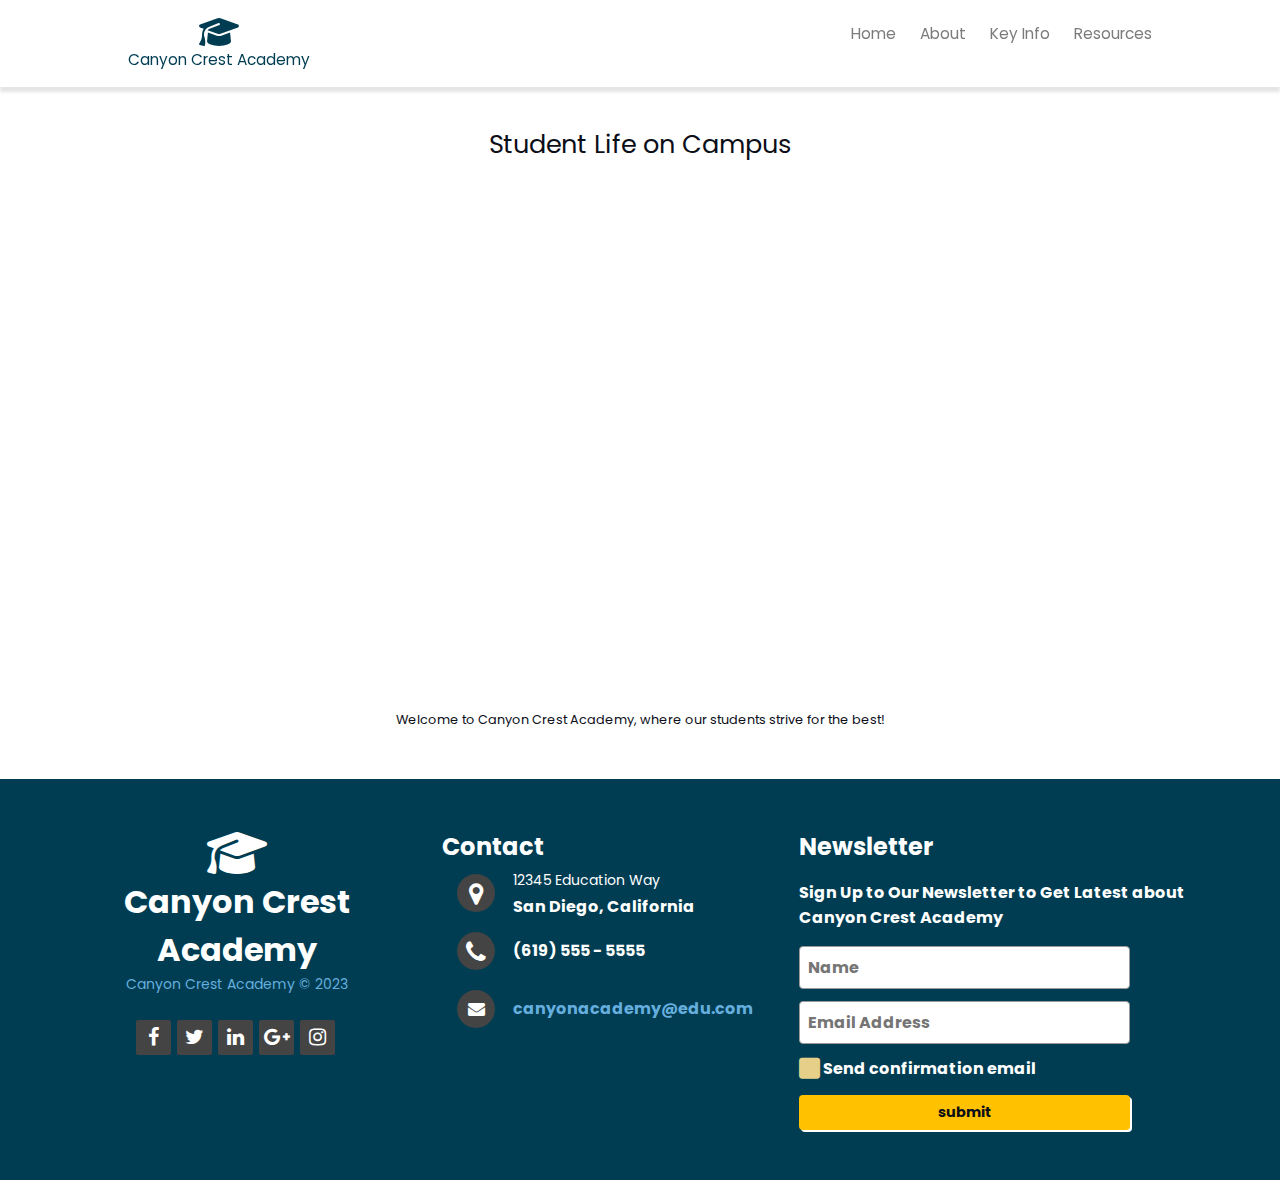
==== commit 30727e28: "Update" ====
--- a/demo2/demo2-about.html
+++ b/demo2/demo2-about.html
@@ -38,11 +38,11 @@
 
     <main>
         <section class="for-schools-body-slideshow">
-            <h1 class="for-schools-title-slideshow">Title</h1>
+            <h1 class="for-schools-title-slideshow">Student Life on Campus</h1>
             <section class="for-schools-slideshow show">
-                <img src="./images/mika-korhonen-mKi1rfSQwVY-unsplash.jpg" alt="img 01">
-                <img src="./images/dom-fou-YRMWVcdyhmI-unsplash.jpg" alt="img 02">
-                <img src="./images/nathan-dumlao-ewGMqs2tmJI-unsplash.jpg" alt="img 03">                                                       
+                <img src="./image/dom-fou-YRMWVcdyhmI-unsplash.jpg" alt="img 01">
+                <img src="./image/mika-korhonen-mKi1rfSQwVY-unsplash.jpg" alt="img 02">
+                <img src="./image/nathan-dumlao-ewGMqs2tmJI-unsplash.jpg" alt="img 03">                                                       
             </section>
         </section>
  
--- a/demo2/css/for-schools.css
+++ b/demo2/css/for-schools.css
@@ -366,7 +366,7 @@
   display: flex;
   align-items: center;
   justify-content: center;
-  background-image: url('../image/jumbotronImg.jpg'); 
+  background-image: url(../image/jumbotronImg.jpg); 
   background-repeat: no-repeat;  
   background-position: center; 
   background-size: cover;
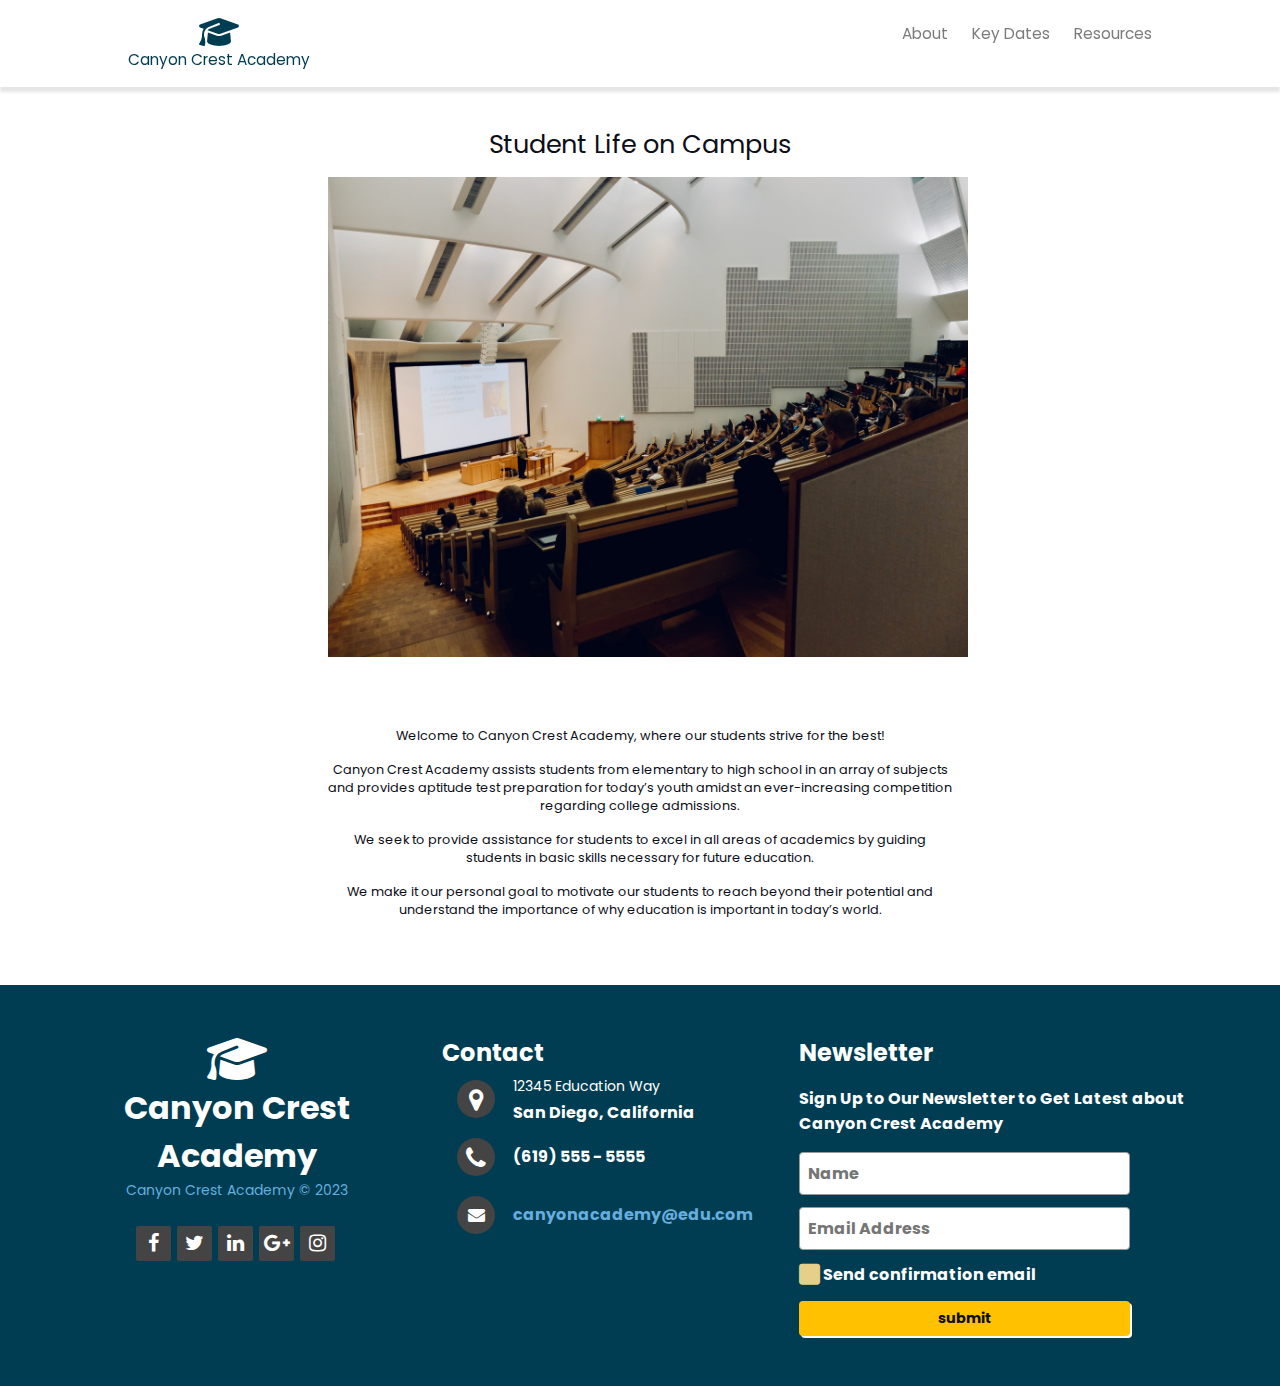
==== commit 5b4e766b: "Merge pull request #1 from Vana-D/main" ====
--- a/demo2/demo2-about.html
+++ b/demo2/demo2-about.html
@@ -28,9 +28,8 @@
             <div class="hamburger-for-schools"></div>
 
             <ul class="menu-for-schools ff-poppins">
-                <li><a href="demo2.html">Home</a></li>
                 <li><a href="demo2-about.html">About</a></li>
-                <li><a href="#">Key Info</a></li>
+                <li><a href="calendar.html">Key Dates</a></li>
                 <li><a href="#">Resources</a></li>
             </ul>
         </nav>
@@ -41,15 +40,32 @@
             <h1 class="for-schools-title-slideshow">Student Life on Campus</h1>
             <section class="for-schools-slideshow show">
                 <img src="./image/dom-fou-YRMWVcdyhmI-unsplash.jpg" alt="img 01">
-                <img src="./image/mika-korhonen-mKi1rfSQwVY-unsplash.jpg" alt="img 02">
+                <img src="./image/changbok-ko-F8t2VGnI47I-unsplash.jpg" alt="img 02">
                 <img src="./image/nathan-dumlao-ewGMqs2tmJI-unsplash.jpg" alt="img 03">                                                       
             </section>
         </section>
  
 
         <section class="txt-container">
-            <p class="text-center">Welcome to Canyon Crest Academy, where our students strive for the best!</p>
+            <div class="container">
+                <div class="row">
+                    <div class="column col-6 col-mx-auto">
+                        <p class="text-center my-3">Welcome to Canyon Crest Academy, where our students strive for the best!</p>
+                        <p class="text-center my-3">Canyon Crest Academy assists students from elementary to high school in an array of subjects and provides aptitude test preparation for today’s youth amidst an ever-increasing competition regarding college admissions.</p>
+                        <p class="text-center my-3"> We seek to provide assistance for students to excel in all areas of academics by guiding students in basic skills necessary for future education.</p>
+                        <p class="text-center my-3">We make it our personal goal to motivate our students to reach beyond their potential and understand the importance of why education is important in today’s world.</p>
+                    </div>
+                    
+
+                </div>
+            </div>
             
+           
+            
+            
+
+
+
         </section>
 
     </main>
@@ -109,7 +125,7 @@
     </footer>
 
 
-
+    <script src="scripts/for-schools.js"></script>
 
 </body>
 </html>--- a/demo2/css/demo2.css
+++ b/demo2/css/demo2.css
@@ -1,8 +1,7 @@
 /* custom css demo 2 */
-
 .jumbotron-bg-inner-for-schools {display: block; background-color: rgba(0, 0, 0, 0.2);}
 
-footer                  {background-color:  #03202a; color:#fff; }
+footer    {background-color:  #03202a; color:#fff; }
 img {  max-width: 640px;  height: auto;  }  
 main {display: flex; flex-direction: column;}
 .txt-container {margin-top: 55vh;}
